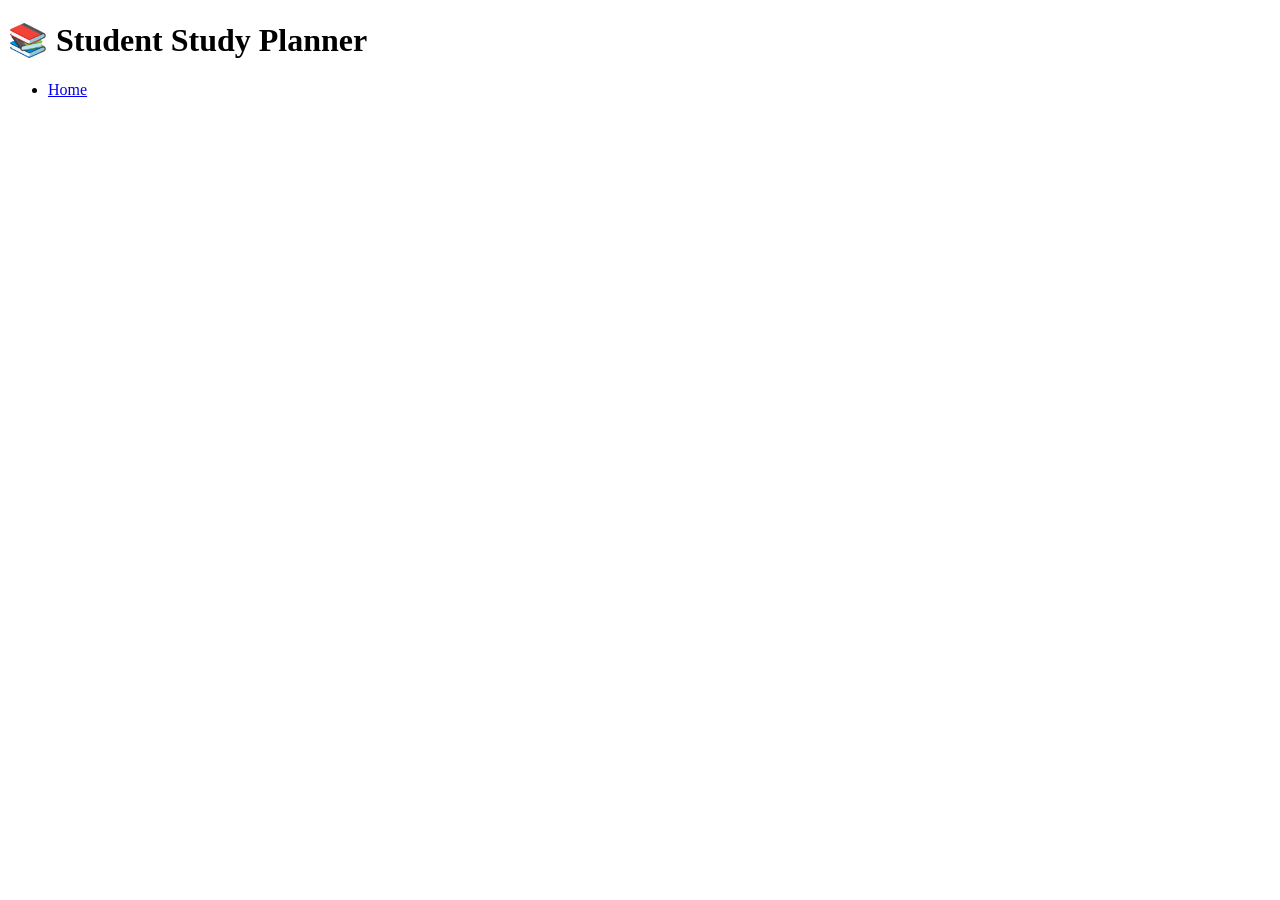
==== html/index.html @ f33124f9 "Add header section in index.html" ====
<!DOCTYPE html>
<html lang="en">
<head>
    <meta charset="UTF-8">
    <meta name="viewport" content="width=device-width, initial-scale=1.0">
    <title>Study Planner</title>
</head>
<body>
    <!--Header-->
    <header>

        <div class="logo">
            <h1>📚 Student Study Planner</h1>
        </div>

        <nav>
            <ul>
                <li><a href="index.html" class="active">Home</a></li>
            </ul>
        </nav>
    </header>
    
</body>
</html>
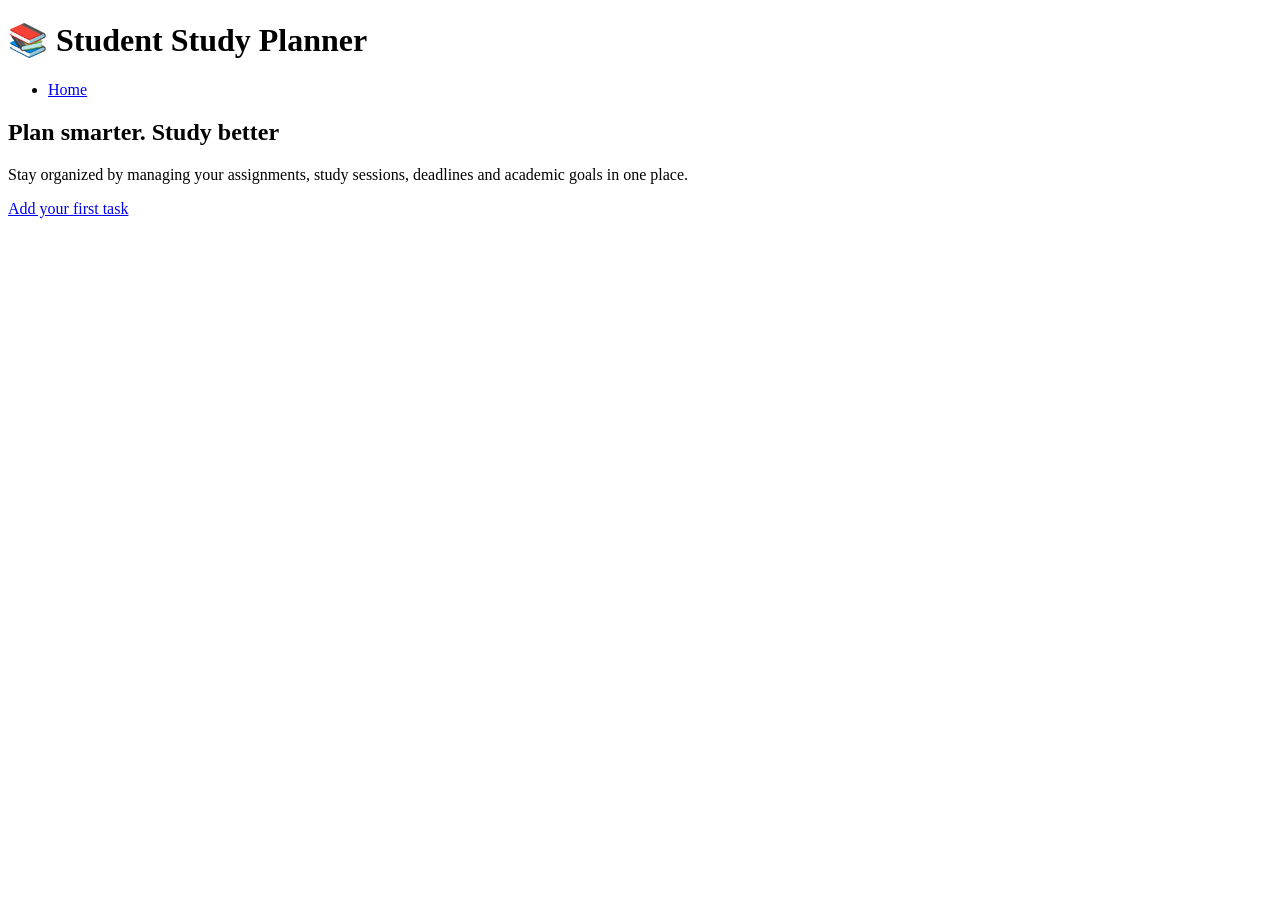
==== commit a0bbdc39: "Add hero section in index.html" ====
--- a/html/index.html
+++ b/html/index.html
@@ -19,6 +19,23 @@
             </ul>
         </nav>
     </header>
-    
+
+    <!--Main-->
+
+    <main>
+        <!--hero section-->
+        <section class="hero">
+            <h2>Plan smarter. Study better</h2>
+
+            <p>
+                Stay organized by managing your assignments, study sessions, deadlines and academic goals in one place.
+            </p>
+
+            <a href="add-task.html" class="btn">
+                Add your first task
+            </a>
+        </section>
+    </main>
+
 </body>
 </html>
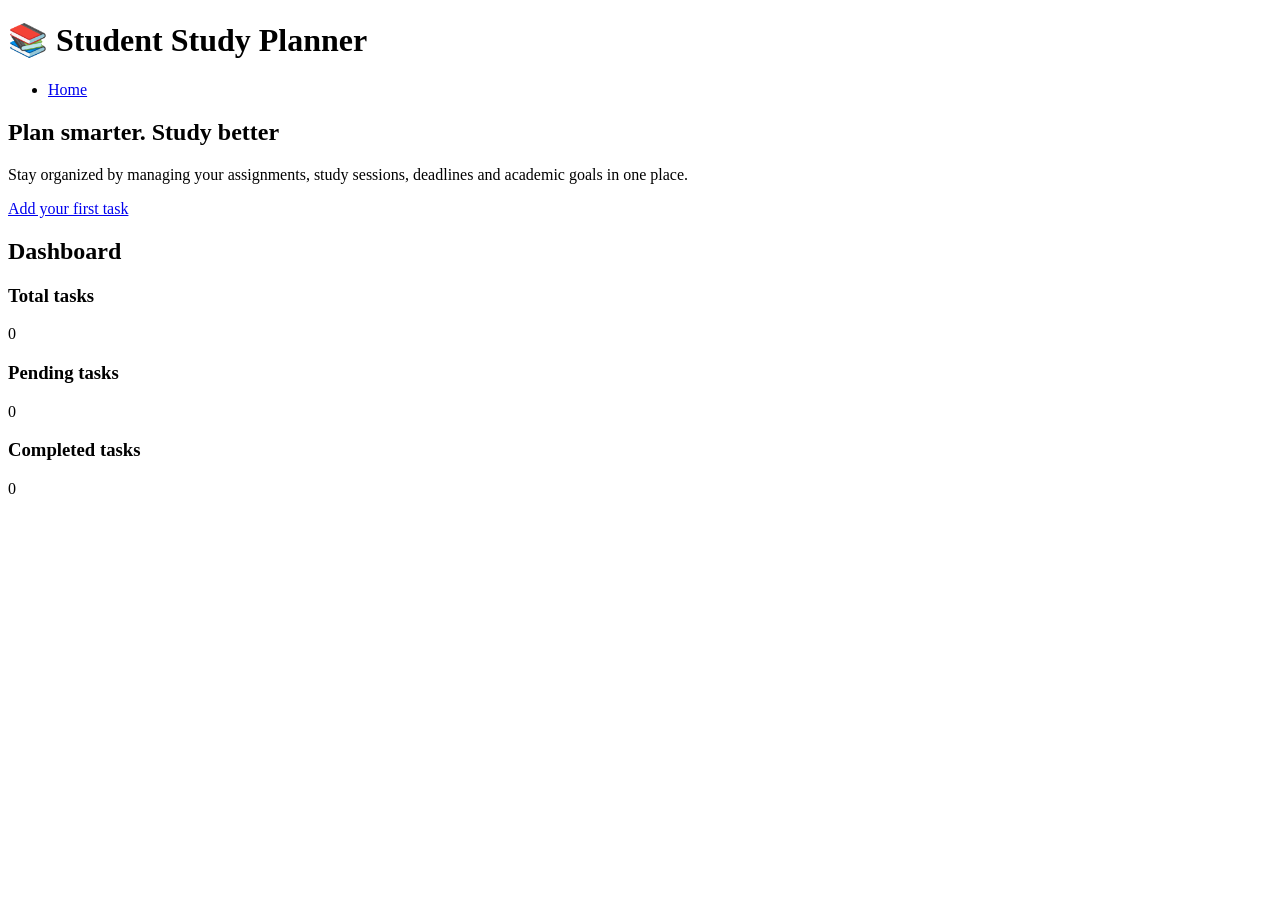
==== commit 66f2eee6: "Add dashboard section in index.html" ====
--- a/html/index.html
+++ b/html/index.html
@@ -35,6 +35,31 @@
                 Add your first task
             </a>
         </section>
+
+        <!--Dashboard statistics-->
+        <section class="dashboard">
+            <h2>Dashboard</h2>
+
+            <div class="stats-container">
+
+                <article class="card">
+                    <h3>Total tasks</h3>
+                    <p id="totalTasks">0</p>
+                </article>
+
+                <article class="card">
+                    <h3>Pending tasks</h3>
+                    <p id="pendingTasks">0</p>
+                </article>
+
+                <article class="card">
+                    <h3>Completed tasks</h3>
+                    <p id="completedTasks">0</p>
+                </article>
+
+            </div>
+            
+        </section>
     </main>
 
 </body>
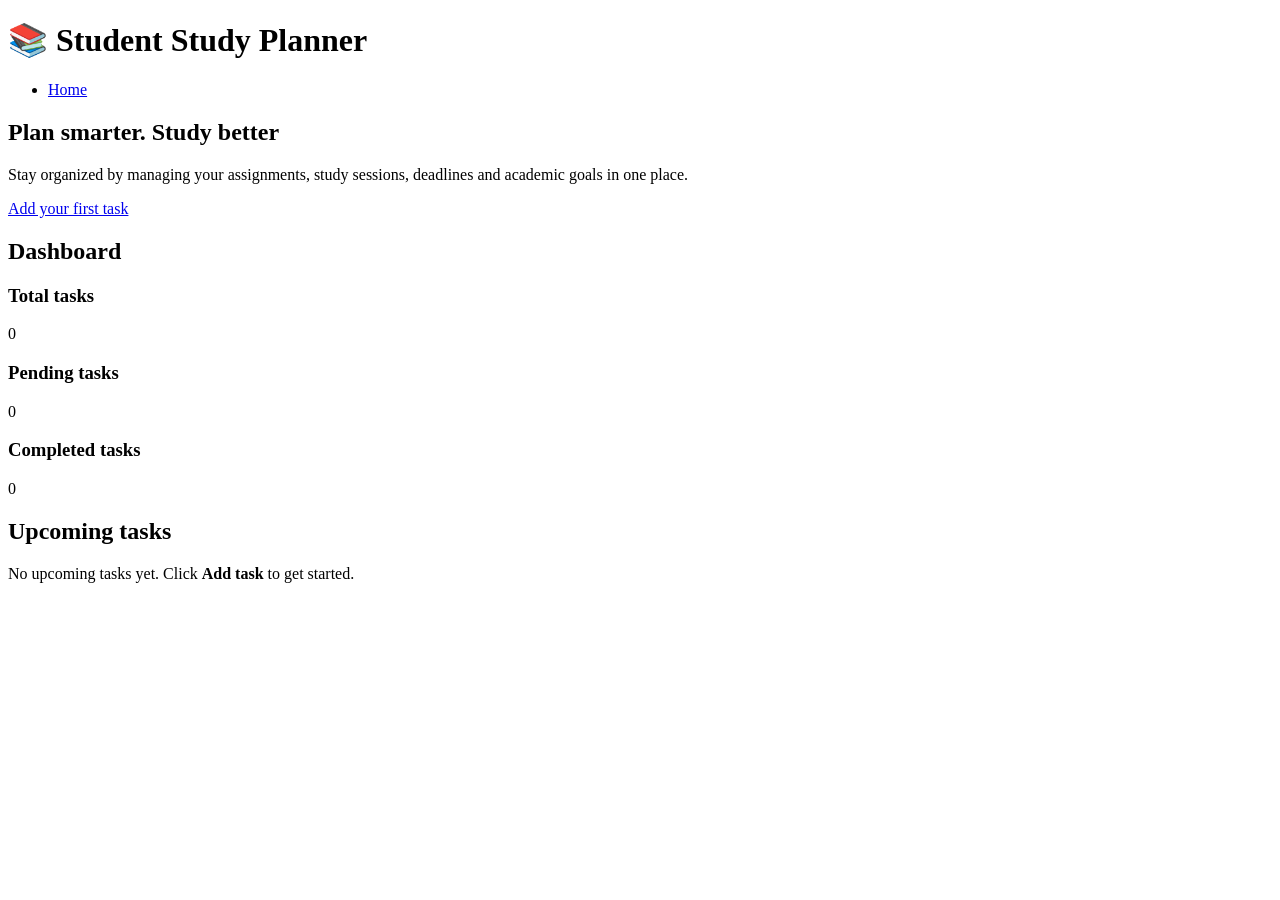
==== commit 6a40223c: "Add Upcoming tasks section in index.html" ====
--- a/html/index.html
+++ b/html/index.html
@@ -58,7 +58,23 @@
                 </article>
 
             </div>
-            
+
+        </section>
+
+        <!--Upcoming tasks-->
+        <section class="upcoming">
+
+            <h2>Upcoming tasks</h2>
+
+            <div id="upcomingTasks">
+                
+                <p class="empty-message">
+                    No upcoming tasks yet.
+                    Click <strong>Add task</strong> to get started.
+                </p>
+
+            </div>
+
         </section>
     </main>
 
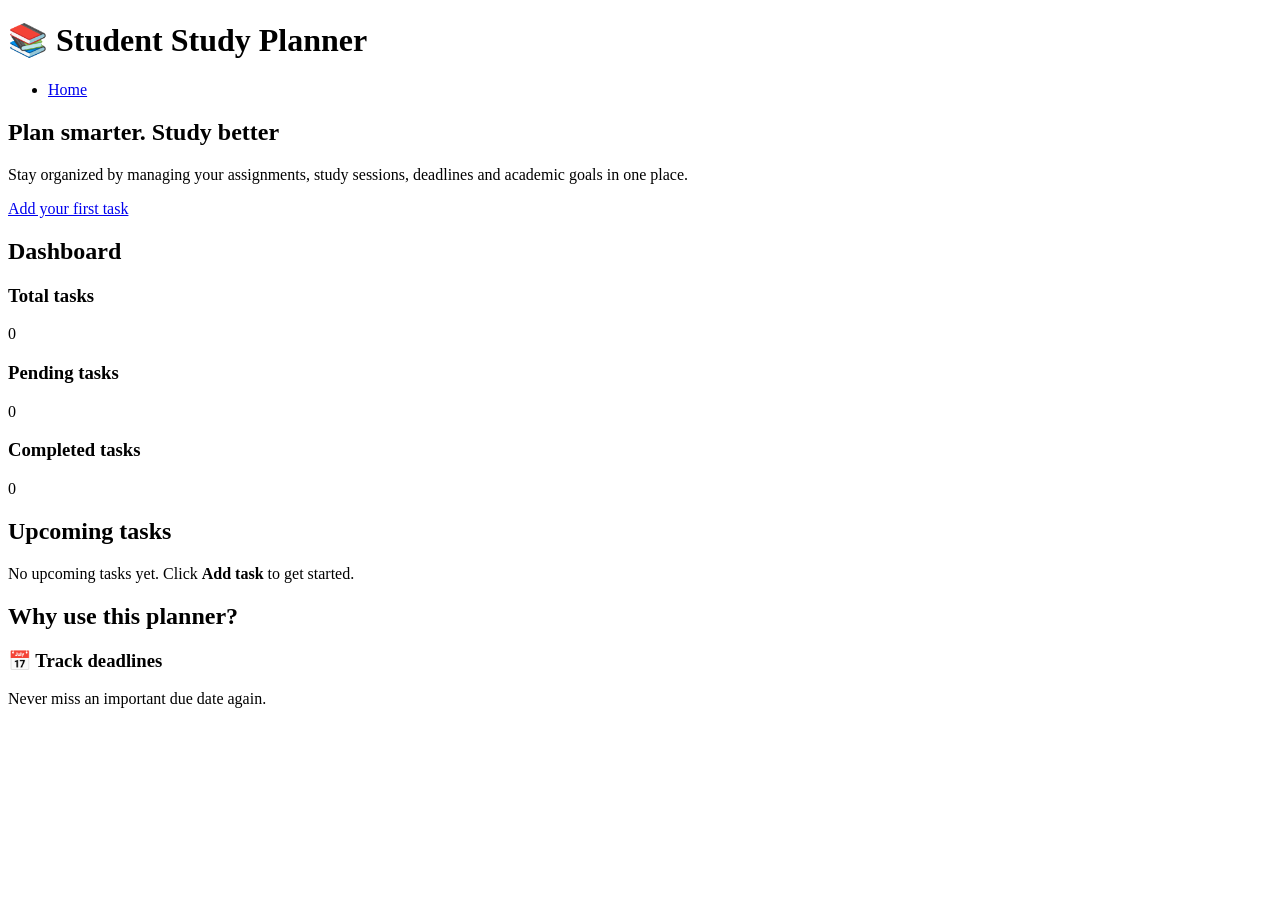
==== commit 49a5db95: "Add features section in index.html" ====
--- a/html/index.html
+++ b/html/index.html
@@ -67,7 +67,7 @@
             <h2>Upcoming tasks</h2>
 
             <div id="upcomingTasks">
-                
+
                 <p class="empty-message">
                     No upcoming tasks yet.
                     Click <strong>Add task</strong> to get started.
@@ -76,6 +76,37 @@
             </div>
 
         </section>
+
+        <!--Features-->
+        <section class="features">
+            
+            <h2>Why use this planner?</h2>
+
+            <div class="feature-grid">
+
+                <article class="feature-card>
+                    <h3>📝 Organize tasks</h3>
+                    <p>
+                        Store assignments, homework, projects and study sessions.
+                    </p>
+                </article>
+
+                <article class="feature-card>
+                    <h3>📅 Track deadlines</h3>
+                    <p>
+                        Never miss an important due date again.
+                    </p>
+                </article>
+
+                <article class="feature-card>
+                    <h3>✅ Monitor progress</h3>
+                    <p>
+                        Mark completed tasks and monitor your academic progress.
+                    </p>
+                </article>
+            </div>
+
+        </section>
     </main>
 
 </body>
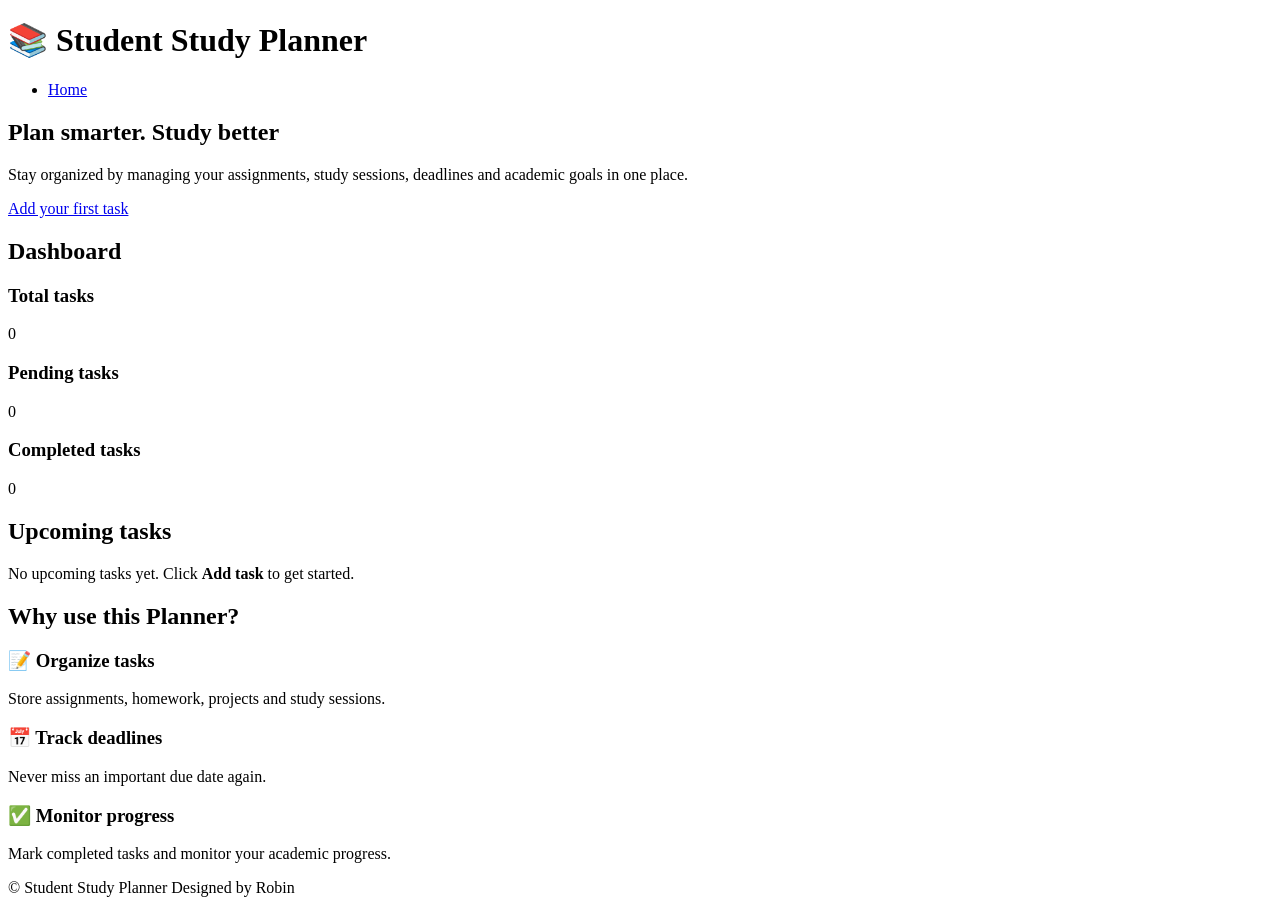
==== commit ba17cdb9: "Add footer section in index.html" ====
--- a/html/index.html
+++ b/html/index.html
@@ -80,25 +80,25 @@
         <!--Features-->
         <section class="features">
             
-            <h2>Why use this planner?</h2>
+            <h2>Why use this Planner?</h2>
 
             <div class="feature-grid">
 
-                <article class="feature-card>
+                <article class="feature-card">
                     <h3>📝 Organize tasks</h3>
                     <p>
                         Store assignments, homework, projects and study sessions.
                     </p>
                 </article>
 
-                <article class="feature-card>
+                <article class="feature-card">
                     <h3>📅 Track deadlines</h3>
                     <p>
                         Never miss an important due date again.
                     </p>
                 </article>
 
-                <article class="feature-card>
+                <article class="feature-card">
                     <h3>✅ Monitor progress</h3>
                     <p>
                         Mark completed tasks and monitor your academic progress.
@@ -109,5 +109,17 @@
         </section>
     </main>
 
+    <!--Footer-->
+
+    <footer>
+
+        <p>
+            &copy;<span id="year"></span>
+            Student Study Planner
+            Designed by Robin
+        </p>
+
+    </footer>
+
 </body>
 </html>
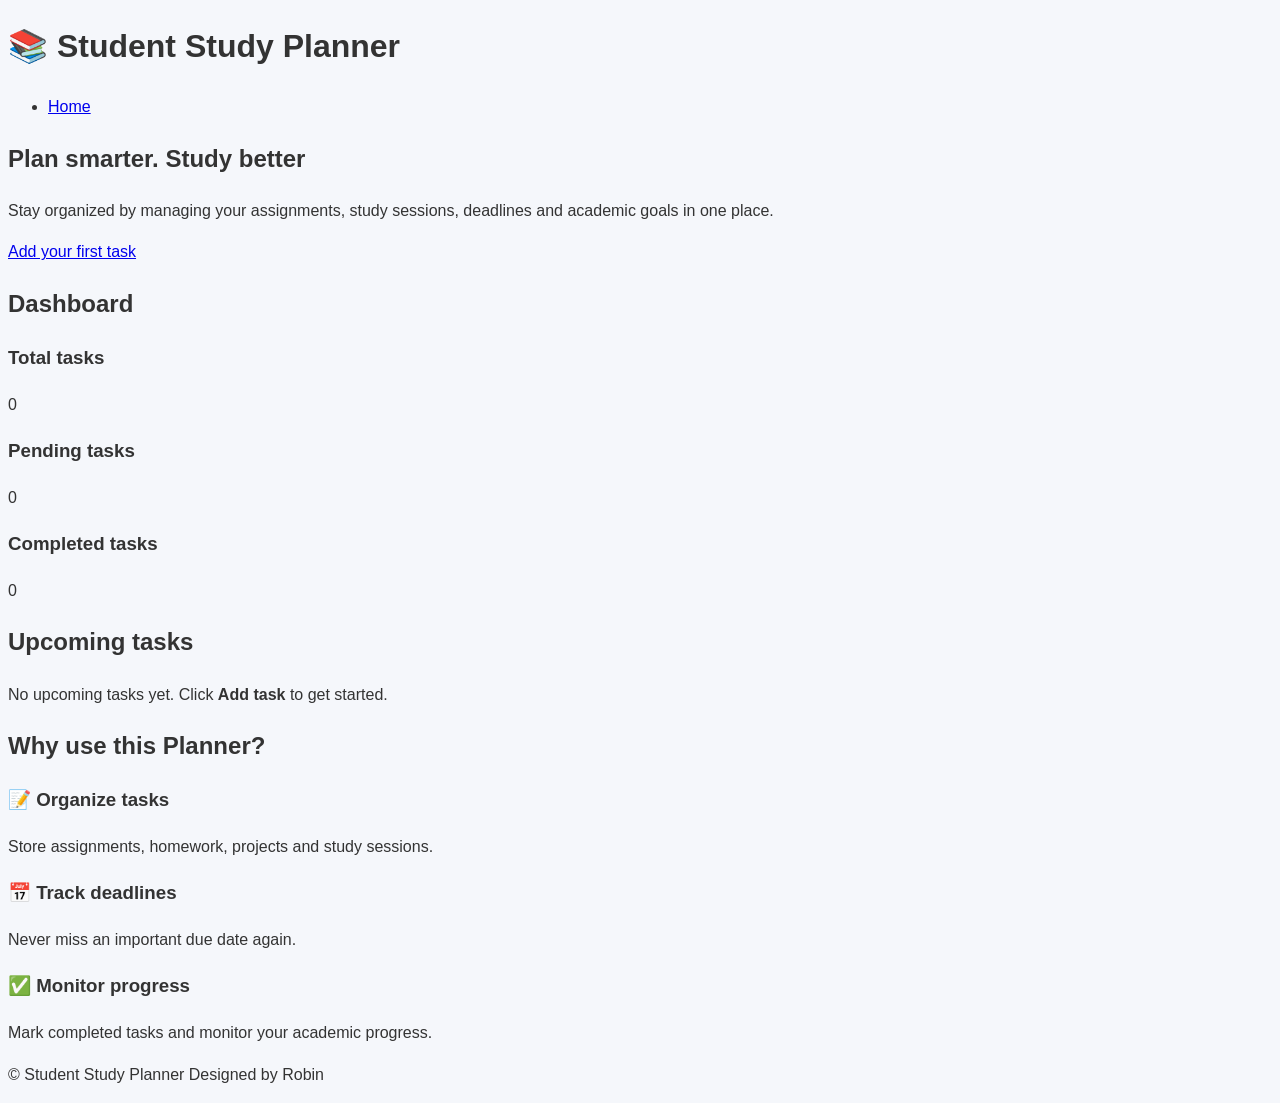
==== commit 6cc9a418: "Link index.html with css file" ====
--- a/html/index.html
+++ b/html/index.html
@@ -3,6 +3,7 @@
 <head>
     <meta charset="UTF-8">
     <meta name="viewport" content="width=device-width, initial-scale=1.0">
+    <link rel="stylesheet" href="/css/styles.css">
     <title>Study Planner</title>
 </head>
 <body>
--- a/css/styles.css
+++ b/css/styles.css
@@ -0,0 +1,6 @@
+body{
+    font-family: 'Poppins',sans-serif;
+    background: #f5f7fb;
+    color: #333333;
+    line-height: 1.6;
+}
